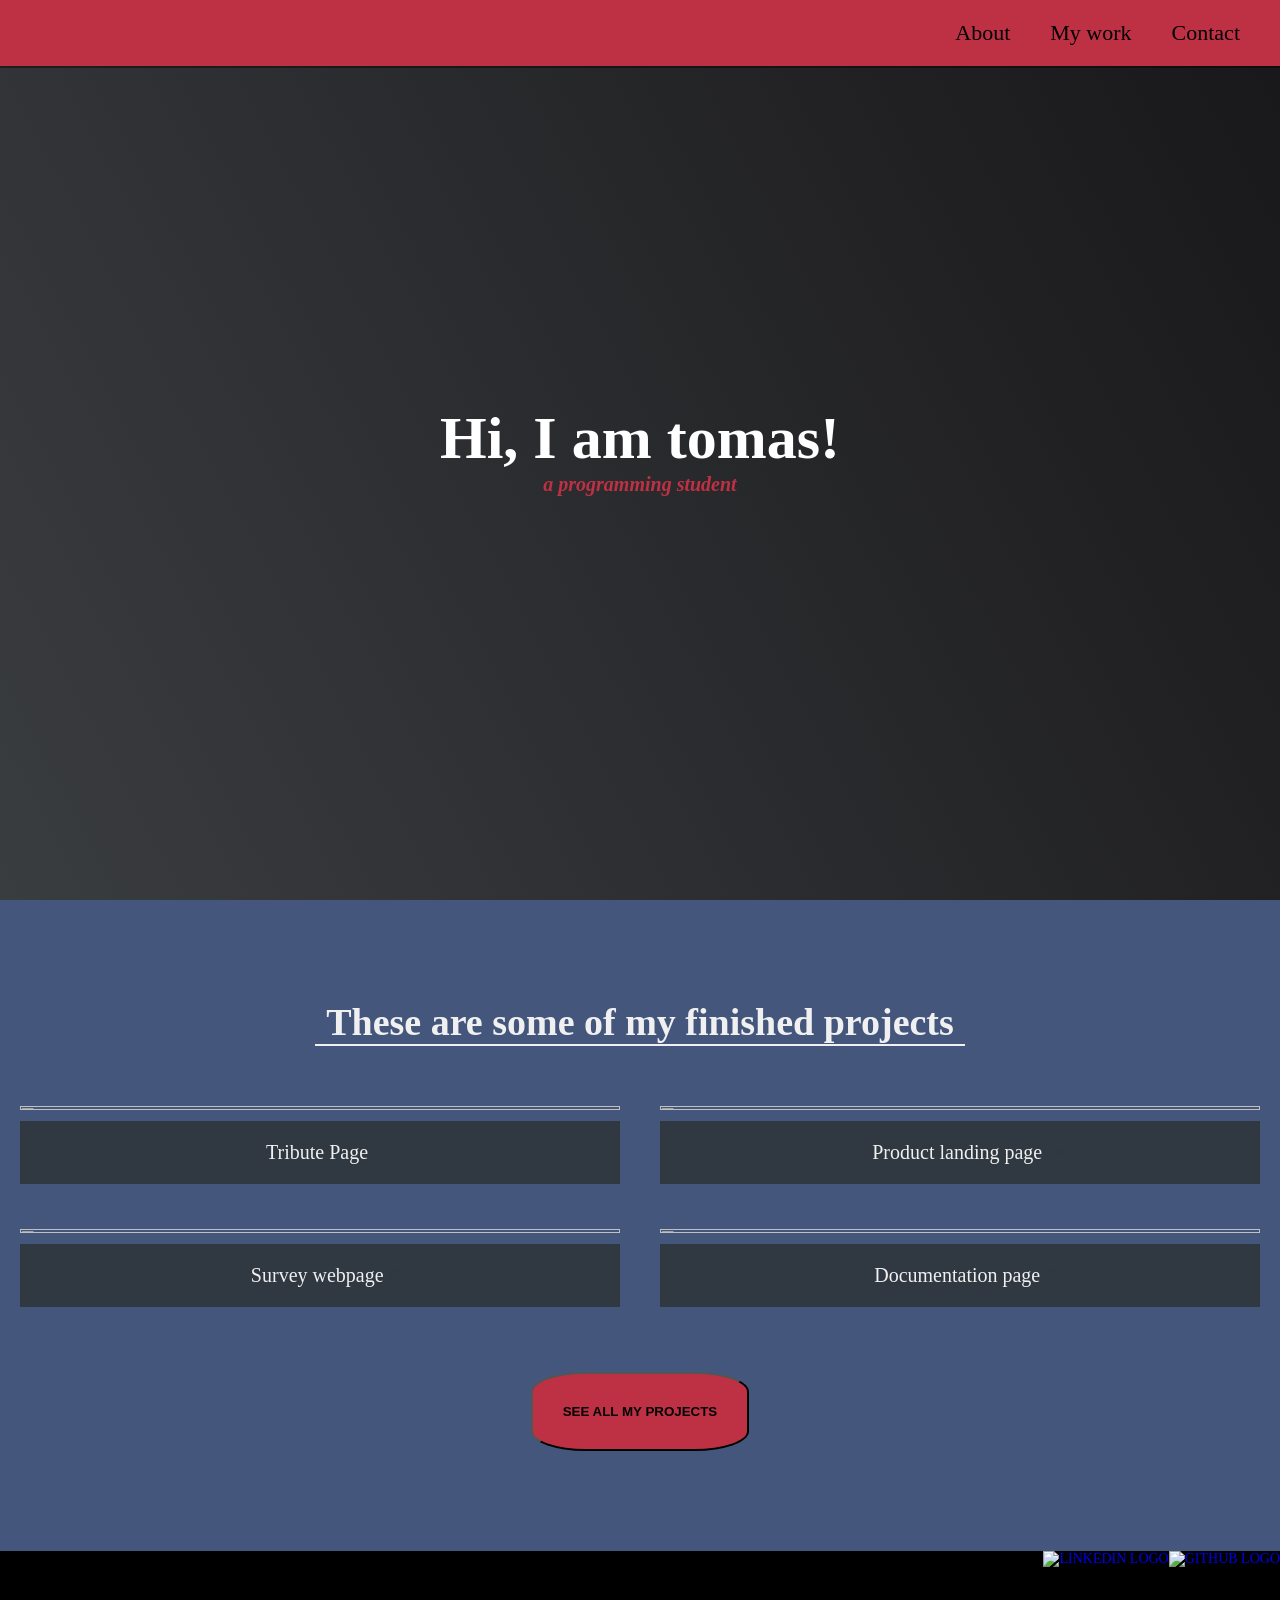
==== index.html @ 7cfb885f "Change banners" ====
<html>
  <head>
    <link rel="stylesheet" href="style.css">
  </head>
  <!-- CREATE A NAV BAR -->
  <nav id="navbar" class="nav">
    <ul class="nav-list">
      <li>
        <a href="#welcome-section">About</a>
      </li>
      <li>
        <a href="#projects">My work</a>
      </li>
      <li>
        <a href="#contact">Contact</a>
      </li>
    </ul>
  </nav>
  <!-- END OF NAV BAR -->
  <!-- WELCOME SECTION -->
    <section id="welcome-section" class="welcome-section">
        <h1>Hi, I am tomas!</h1>
        <p><strong>a programming student</strong></p>
    </section>
  <!-- END OF WELCOME SECTION -->
  <!-- START PROJECTS -->
    <section id="projects" class="projects-section">
      <h2 class="projects-section-header"> These are some of my finished projects</h2>
      <div class="projects-grid">
        <a 
           href="https://codepen.io/tomiachaval/full/mdWXjYw"
           target="_blank"
           class="project project-tile"
           >
          <img
              class="project-image"
               src="https://cnnespanol.cnn.com/wp-content/uploads/2019/09/190929230238-deportes-maradone-documental-cnne-full-169.jpg?resize=940,530"
               alt="project"
             />  
          <p class="project-title">
        <span class="code">&lt;</span>
        Tribute Page
          <span class="code">&#47;&gt;</span>
          </p>
        </a>
         <a 
           href="https://codepen.io/tomiachaval/full/ExWLBRe"
           target="_blank"
           class="project project-tile"
           >
          <img
              class="project-image"
               src="https://fiverr-res.cloudinary.com/images/t_main1,q_auto,f_auto,q_auto,f_auto/gigs2/202926169/original/befdee1770394dd46e27beec69ef9a3408b9dad3/create-high-quality-calisthenics-video-demos.jpeg"
               alt="project"
             />  
          <p class="project-title">
        <span class="code">&lt;</span>
        Product landing page
        <span class="code">&#47;&gt;</span>
          </p>
        </a>
         <a 
           href="https://codepen.io/tomiachaval/full/bGqvRYR"
           target="_blank"
           class="project project-tile"
           >
          <img
              class="project-image"
               src="https://cdn.shortpixel.ai/spai/q_lossy+ret_img+to_webp/https://mensfitnessmagazine.com.au/wp-content/uploads/2017/02/motivation.jpg"
               alt="project"
             />  
          <p class="project-title">
        <span class="code">&lt;</span>
        Survey webpage
        <span class="code">&#47;&gt;</span>
          </p>
        </a>
         <a 
           href="https://codepen.io/tomiachaval/full/VwpdQLb"
           target="_blank"
           class="project project-tile"
           >
          <img
              class="project-image"
               src="https://amandalynngeorge.com/img/techdoc.png"
               alt="project"
             />  
          <p class="project-title">
        <span class="code">&lt;</span>
        Documentation page
        <span class="code">&#47;&gt;</span>
          </p>
        </a>
      </div>  
      <a href="https://codepen.io/tomiachaval/pens/" target="_blank">
        <button type="button" id="button" class="button">
          <strong> SEE ALL MY PROJECTS </strong>
          </button>
      </a>
    </section>
  <!-- END OF PROJECTS -->
  <!-- FOOTER SECTION AND CONTACT -->
  <section class="footer">
  <footer id="contact">
    <a href="https://github.com/achaval-tomas" target="_blank" id="profile-link">
      <img src="https://pngimg.com/uploads/github/small/github_PNG43.png"
           alt="GITHUB LOGO"
           class="contact-image">
    </a>
    <a href="https://linkedin.com/in/achaval-tomas" target="_blank" id="profile-link">
      <img src="https://upload.wikimedia.org/wikipedia/commons/thumb/0/01/LinkedIn_Logo.svg/2560px-LinkedIn_Logo.svg.png"
           alt="LINKEDIN LOGO"
           class="contact-image2">
    </a>
  </footer>
    </section>
  <!-- END OF WORK -->
</html>
---- style.css ----
*{
    margin: 0px;
    padding: 0px;
  }
  :root{
    --main-white: #f0f0f0;
    --main-red: #be3144;
    --main-blue: #45567d;
    --main-gray: #303841;
  }
  @media (max-width: 75em) {
    html {
      font-size: 60%;
    }
  }
  
  @media (max-width: 61.25em) {
    html {
      font-size: 58%;
    }
  }
  
  @media (max-width: 28.75em) {
    html {
      font-size: 55%;
    }
  }
  
  html {
    scroll-behavior: smooth;
    box-sizing: border-box;
    font-size: 62.5%;
  }
  .welcome-section {
    display: flex;
    flex-direction: column;
    justify-content: center;
    align-items: center;
    width: 100%;
    height: 100vh;
    background-color: #000;
    background-image: linear-gradient(62deg, #3a3d40 0%, #181719 100%);
    font-size: 4rem;
    color: white;
  }
  
  .welcome-section > p {
    font-size: 2rem;
    font-weight: 200;
    font-style: italic;
    color: var(--main-red);
  }
  .nav {
    display: flex;
    justify-content: flex-end;
    position: fixed;
    top: 0;
    left: 0;
    width: 100%;
    background: var(--main-red);
    box-shadow: 0 2px 0 rgba(0, 0, 0, 0.4);
    z-index: 10;
  }
  
  .nav-list {
    display: flex;
    margin-right: 2rem;
    list-style-type: none;
  }
  
  @media (max-width: 28.75em) {
    .nav {
      justify-content: center;
    }
  
    .nav-list {
      margin: 0 1rem;
    }
  }
  
  .nav-list a {
    display: block;
    font-size: 2.2rem;
    padding: 2rem;
    color: black;
  }
  
  .nav-list a:hover {
    background: var(--main-blue);
    font-size: 2.3rem;
    color: var(--main-white);
    transition: color 0.25s ease-in;
  }
  
  .projects-section {
    text-align: center;
    padding: 10rem 2rem;
    background: var(--main-blue);
  }
  .projects-section-header {
    max-width: 650px;
    margin: 0 auto 6rem auto;
    border-bottom: 0.2rem solid var(--main-white);
    font-size: 3.8rem;
    color: var(--main-white);
  }
  
  @media (max-width: 28.75rem){
    .projects-section-header{
      font-size: 4rem;
    }
  }
  .projects-grid {
    display: grid;
    grid-template-columns: repeat(2, minmax(320px, 1fr));
    grid-gap: 4rem;
    width: 100%;
    max-width: 1280px;
    margin: 0 auto;
    margin-bottom: 6rem;
  }
  .project-image {
    height: calc(100% - 6.8rem);
    width: 100%;
    object-fit: cover;
  }
  @media(max-width:30.625em) {
    .projects-section{
    padding: 6rem 1rem;
  }
    .projects-grid {
      grid-template-columns: 1fr;
    }
  }
  .code {
    color: var(--main-gray);
    transition: color 0.5s ease-out;
  }
  .project:hover .code{
    color: red;
  }
  .project-title{
    font-size: 2rem;
    padding: 2rem 0.5rem;
    background-color: var(--main-gray);
    color: var(--main-white);
  }
  .button {
    background: var(--main-red);
    padding: 30px;
    border-radius: 25%;
  }
  :hover.button{
    background: var(--main-gray);
    color: var(--main-white);
    transition: color 1s ease-out;
  }
  footer {
    background-color: #000;
    height: 18vh;
    color: var(--main-white);
    text-align: end;
    font-size: 14px;
  }
  @media(min-width: 1200px){
    footer{
    height: 45vh;
  }
  }
  .footer-text {
    display: block;
    float: right;
  }
  .contact-image {
    max-width: 30%;
    display: block;
    float: right;
  }
  .contact-image2 {
    max-width: 35%;
    display: block;
    float: right;
    background-color: black;
  }
  a:link {
    text-decoration: none;
  }
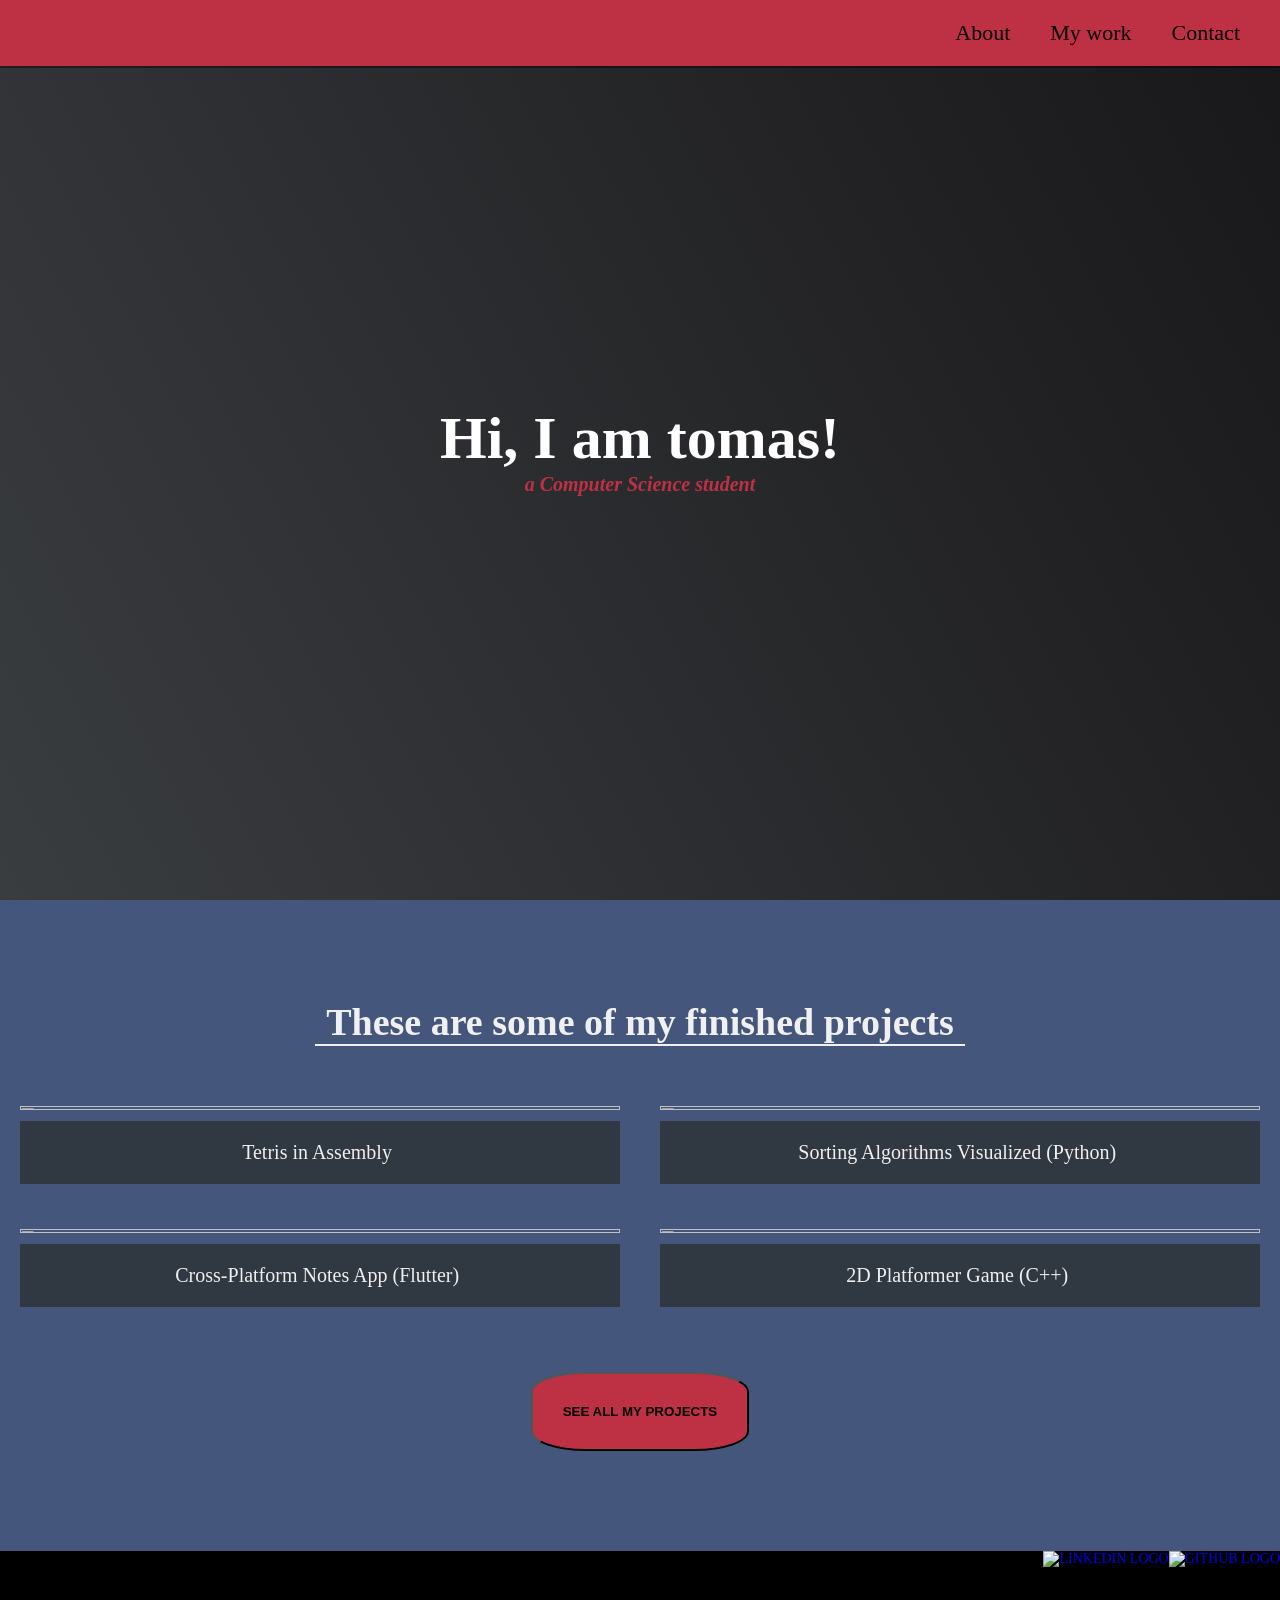
==== commit 033d6669: "Add projects" ====
--- a/index.html
+++ b/index.html
@@ -20,7 +20,7 @@
   <!-- WELCOME SECTION -->
     <section id="welcome-section" class="welcome-section">
         <h1>Hi, I am tomas!</h1>
-        <p><strong>a programming student</strong></p>
+        <p><strong>a Computer Science student</strong></p>
     </section>
   <!-- END OF WELCOME SECTION -->
   <!-- START PROJECTS -->
@@ -28,71 +28,71 @@
       <h2 class="projects-section-header"> These are some of my finished projects</h2>
       <div class="projects-grid">
         <a 
-           href="https://codepen.io/tomiachaval/full/mdWXjYw"
+           href="https://github.com/achaval-tomas/ASM-Tetris"
            target="_blank"
            class="project project-tile"
            >
           <img
               class="project-image"
-               src="https://cnnespanol.cnn.com/wp-content/uploads/2019/09/190929230238-deportes-maradone-documental-cnne-full-169.jpg?resize=940,530"
+               src="https://repository-images.githubusercontent.com/673881628/4f7d1704-1c9f-4900-80f6-31e0d9ec5da7?resize=940,530"
                alt="project"
              />  
           <p class="project-title">
         <span class="code">&lt;</span>
-        Tribute Page
+        Tetris in Assembly
           <span class="code">&#47;&gt;</span>
           </p>
         </a>
          <a 
-           href="https://codepen.io/tomiachaval/full/ExWLBRe"
+           href="https://github.com/achaval-tomas/Sorting-Algorithms-Visualizer"
            target="_blank"
            class="project project-tile"
            >
           <img
               class="project-image"
-               src="https://fiverr-res.cloudinary.com/images/t_main1,q_auto,f_auto,q_auto,f_auto/gigs2/202926169/original/befdee1770394dd46e27beec69ef9a3408b9dad3/create-high-quality-calisthenics-video-demos.jpeg"
+               src="https://repository-images.githubusercontent.com/745659072/bb66beb9-ef33-4f76-8521-fa9ee6be42be?resize=940,530"
                alt="project"
              />  
           <p class="project-title">
         <span class="code">&lt;</span>
-        Product landing page
+        Sorting Algorithms Visualized (Python)
         <span class="code">&#47;&gt;</span>
           </p>
         </a>
          <a 
-           href="https://codepen.io/tomiachaval/full/bGqvRYR"
+           href="https://github.com/achaval-tomas/Quick-Notes"
            target="_blank"
            class="project project-tile"
            >
           <img
               class="project-image"
-               src="https://cdn.shortpixel.ai/spai/q_lossy+ret_img+to_webp/https://mensfitnessmagazine.com.au/wp-content/uploads/2017/02/motivation.jpg"
+               src="https://repository-images.githubusercontent.com/732556741/1ef662ef-e099-4aba-835e-0048fd2e50bd?resize=940,530"
                alt="project"
              />  
           <p class="project-title">
         <span class="code">&lt;</span>
-        Survey webpage
+        Cross-Platform Notes App (Flutter)
         <span class="code">&#47;&gt;</span>
           </p>
         </a>
          <a 
-           href="https://codepen.io/tomiachaval/full/VwpdQLb"
+           href="https://github.com/achaval-tomas/SkyLine-Adventure"
            target="_blank"
            class="project project-tile"
            >
           <img
               class="project-image"
-               src="https://amandalynngeorge.com/img/techdoc.png"
+               src="https://repository-images.githubusercontent.com/673849008/1812c968-13c5-499d-a195-76554cbf6404?resize=940,530"
                alt="project"
              />  
           <p class="project-title">
         <span class="code">&lt;</span>
-        Documentation page
+        2D Platformer Game (C++)
         <span class="code">&#47;&gt;</span>
           </p>
         </a>
       </div>  
-      <a href="https://codepen.io/tomiachaval/pens/" target="_blank">
+      <a href="https://github.com/achaval-tomas" target="_blank">
         <button type="button" id="button" class="button">
           <strong> SEE ALL MY PROJECTS </strong>
           </button>
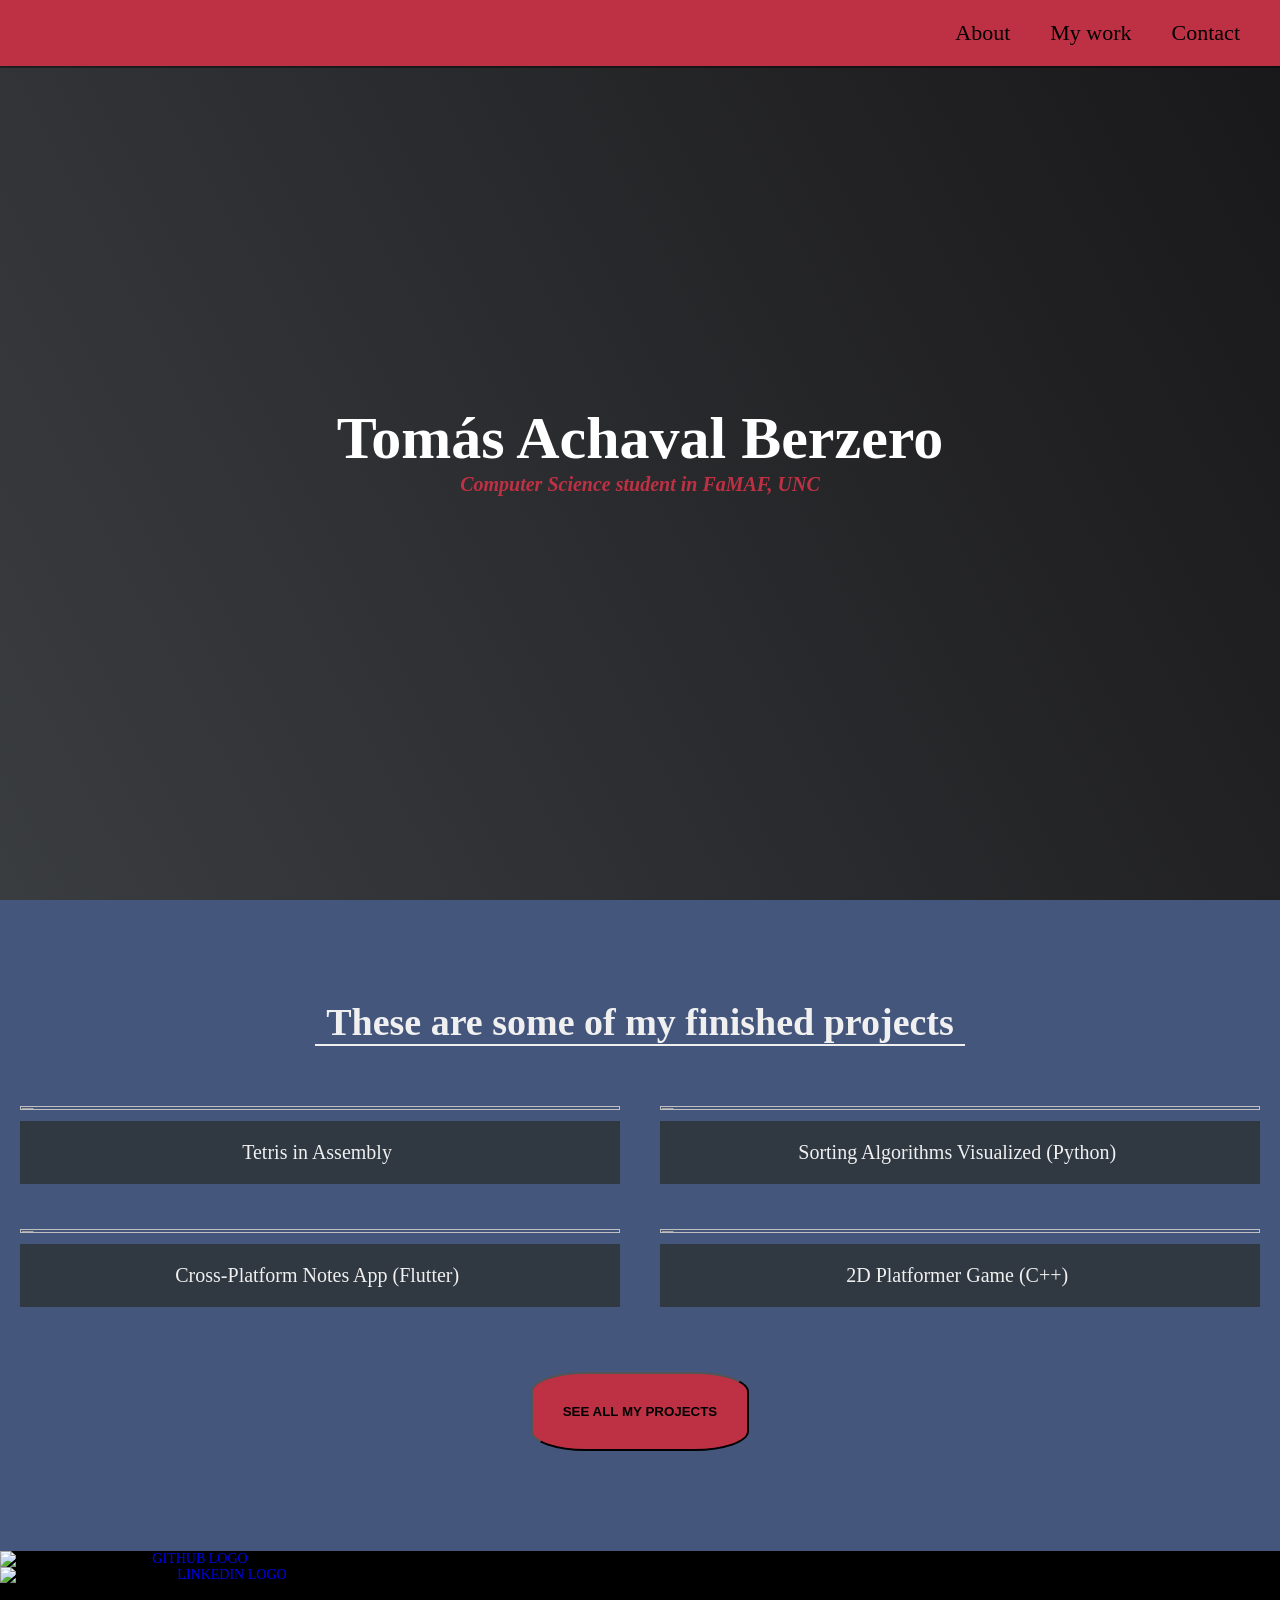
==== commit 14853038: "Change title" ====
--- a/index.html
+++ b/index.html
@@ -19,8 +19,8 @@
   <!-- END OF NAV BAR -->
   <!-- WELCOME SECTION -->
     <section id="welcome-section" class="welcome-section">
-        <h1>Hi, I am tomas!</h1>
-        <p><strong>a Computer Science student</strong></p>
+        <h1>Tomás Achaval Berzero</h1>
+        <p><strong>Computer Science student in FaMAF, UNC</strong></p>
     </section>
   <!-- END OF WELCOME SECTION -->
   <!-- START PROJECTS -->
@@ -50,7 +50,7 @@
            >
           <img
               class="project-image"
-               src="https://repository-images.githubusercontent.com/745659072/bb66beb9-ef33-4f76-8521-fa9ee6be42be?resize=940,530"
+               src="https://repository-images.githubusercontent.com/732556741/1ef662ef-e099-4aba-835e-0048fd2e50bd?resize=940,530"
                alt="project"
              />  
           <p class="project-title">
@@ -66,7 +66,7 @@
            >
           <img
               class="project-image"
-               src="https://repository-images.githubusercontent.com/732556741/1ef662ef-e099-4aba-835e-0048fd2e50bd?resize=940,530"
+               src="https://repository-images.githubusercontent.com/745659072/bb66beb9-ef33-4f76-8521-fa9ee6be42be?resize=940,530"
                alt="project"
              />  
           <p class="project-title">
--- a/style.css
+++ b/style.css
@@ -165,6 +165,7 @@
   @media(min-width: 1200px){
     footer{
     height: 45vh;
+    text-align: center;
   }
   }
   .footer-text {
@@ -174,12 +175,10 @@
   .contact-image {
     max-width: 30%;
     display: block;
-    float: right;
   }
   .contact-image2 {
     max-width: 35%;
     display: block;
-    float: right;
     background-color: black;
   }
   a:link {
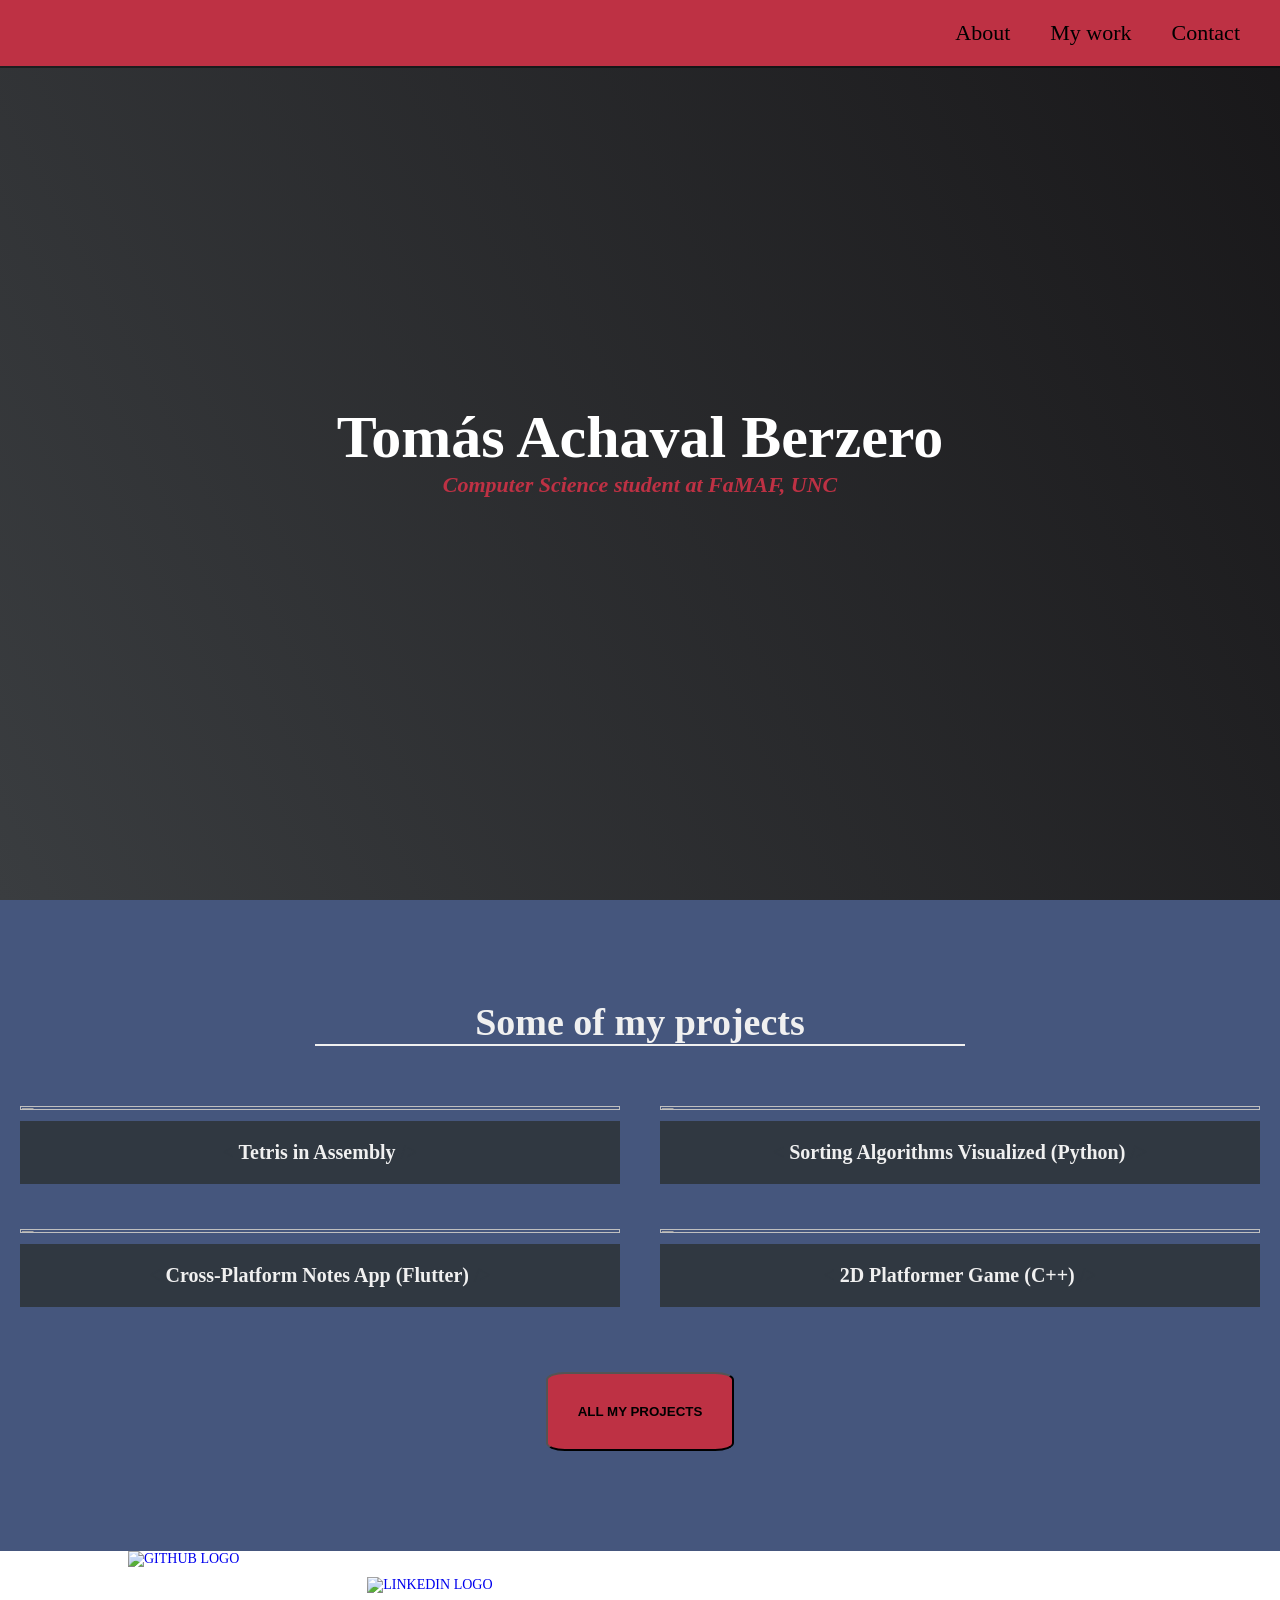
==== commit 384b8431: "Some details" ====
--- a/index.html
+++ b/index.html
@@ -20,12 +20,12 @@
   <!-- WELCOME SECTION -->
     <section id="welcome-section" class="welcome-section">
         <h1>Tomás Achaval Berzero</h1>
-        <p><strong>Computer Science student in FaMAF, UNC</strong></p>
+        <p><strong>Computer Science student at FaMAF, UNC</strong></p>
     </section>
   <!-- END OF WELCOME SECTION -->
   <!-- START PROJECTS -->
     <section id="projects" class="projects-section">
-      <h2 class="projects-section-header"> These are some of my finished projects</h2>
+      <h2 class="projects-section-header"> Some of my projects</h2>
       <div class="projects-grid">
         <a 
            href="https://github.com/achaval-tomas/ASM-Tetris"
@@ -94,7 +94,7 @@
       </div>  
       <a href="https://github.com/achaval-tomas" target="_blank">
         <button type="button" id="button" class="button">
-          <strong> SEE ALL MY PROJECTS </strong>
+          <strong> ALL MY PROJECTS </strong>
           </button>
       </a>
     </section>
@@ -102,16 +102,18 @@
   <!-- FOOTER SECTION AND CONTACT -->
   <section class="footer">
   <footer id="contact">
-    <a href="https://github.com/achaval-tomas" target="_blank" id="profile-link">
-      <img src="https://pngimg.com/uploads/github/small/github_PNG43.png"
-           alt="GITHUB LOGO"
-           class="contact-image">
-    </a>
-    <a href="https://linkedin.com/in/achaval-tomas" target="_blank" id="profile-link">
-      <img src="https://upload.wikimedia.org/wikipedia/commons/thumb/0/01/LinkedIn_Logo.svg/2560px-LinkedIn_Logo.svg.png"
-           alt="LINKEDIN LOGO"
-           class="contact-image2">
-    </a>
+    <div class="footer-div">
+      <a href="https://github.com/achaval-tomas" target="_blank" id="profile-link">
+        <img src="https://miro.medium.com/v2/resize:fit:820/1*TED4KCpZQSN870Zsmi4Fvw.png?resize=100,50"
+            alt="GITHUB LOGO"
+            class="contact-image">
+      </a>
+      <a href="https://linkedin.com/in/achaval-tomas" target="_blank" id="profile-link">
+        <img src="https://upload.wikimedia.org/wikipedia/commons/thumb/0/01/LinkedIn_Logo.svg/2560px-LinkedIn_Logo.svg.png?resize=100,50"
+            alt="LINKEDIN LOGO"
+            class="contact-image2">
+      </a>
+    </div>
   </footer>
     </section>
   <!-- END OF WORK -->
--- a/style.css
+++ b/style.css
@@ -45,7 +45,7 @@
   }
   
   .welcome-section > p {
-    font-size: 2rem;
+    font-size: 2.2rem;
     font-weight: 200;
     font-style: italic;
     color: var(--main-red);
@@ -141,6 +141,7 @@
   }
   .project-title{
     font-size: 2rem;
+    font-weight: bolder;
     padding: 2rem 0.5rem;
     background-color: var(--main-gray);
     color: var(--main-white);
@@ -148,7 +149,7 @@
   .button {
     background: var(--main-red);
     padding: 30px;
-    border-radius: 25%;
+    border-radius: 10%;
   }
   :hover.button{
     background: var(--main-gray);
@@ -156,7 +157,7 @@
     transition: color 1s ease-out;
   }
   footer {
-    background-color: #000;
+    background-color: #FFF;
     height: 18vh;
     color: var(--main-white);
     text-align: end;
@@ -168,18 +169,26 @@
     text-align: center;
   }
   }
+  .footer-div {
+    display: block;
+    align-items: center;
+    align-content: center;
+  }
   .footer-text {
     display: block;
-    float: right;
   }
   .contact-image {
     max-width: 30%;
     display: block;
+    float: left;
+    padding-left: 10%;
   }
   .contact-image2 {
-    max-width: 35%;
+    max-width: 30%;
     display: block;
-    background-color: black;
+    float: left;
+    padding-left: 10%;
+    padding-top: 2%;
   }
   a:link {
     text-decoration: none;
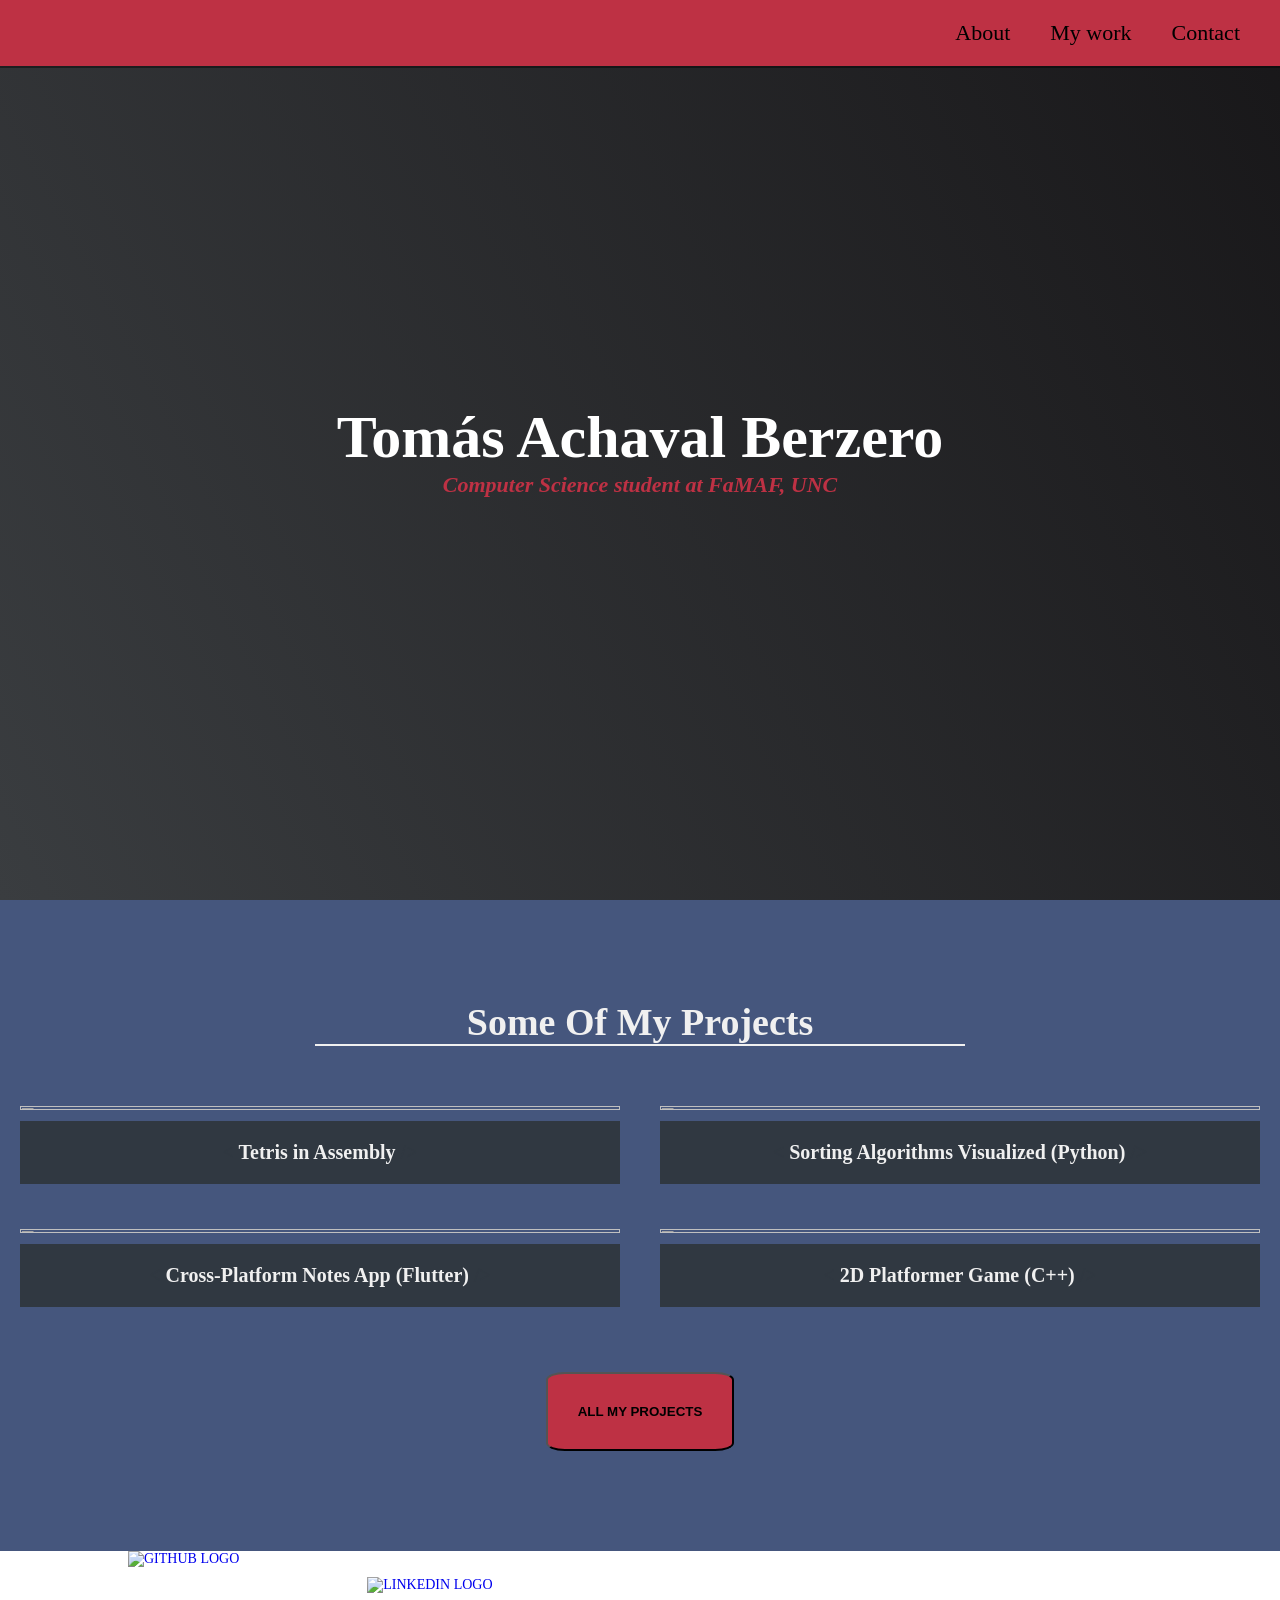
==== commit 9e694a07: "Style x3" ====
--- a/index.html
+++ b/index.html
@@ -25,7 +25,7 @@
   <!-- END OF WELCOME SECTION -->
   <!-- START PROJECTS -->
     <section id="projects" class="projects-section">
-      <h2 class="projects-section-header"> Some of my projects</h2>
+      <h2 class="projects-section-header"> Some Of My Projects</h2>
       <div class="projects-grid">
         <a 
            href="https://github.com/achaval-tomas/ASM-Tetris"
--- a/style.css
+++ b/style.css
@@ -184,6 +184,7 @@
     padding-left: 10%;
   }
   .contact-image2 {
+    background-color: #FFF;
     max-width: 30%;
     display: block;
     float: left;
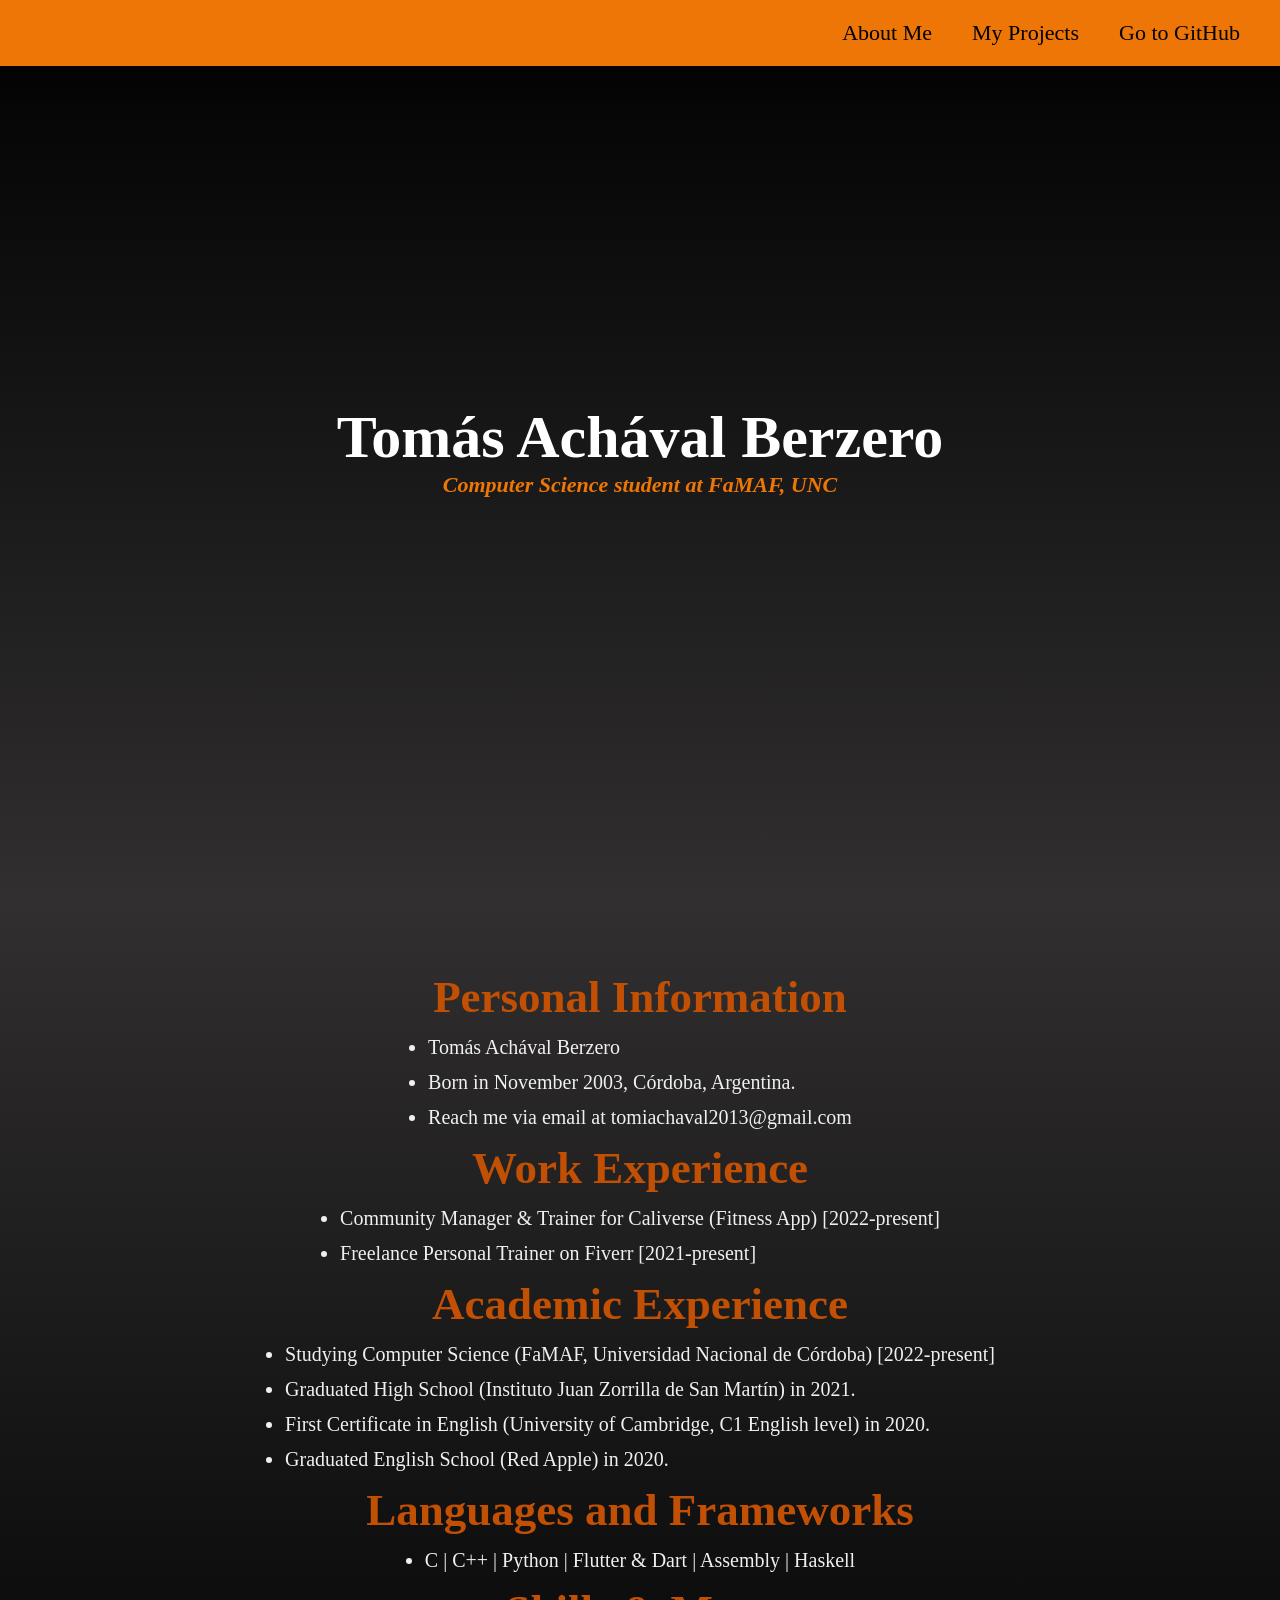
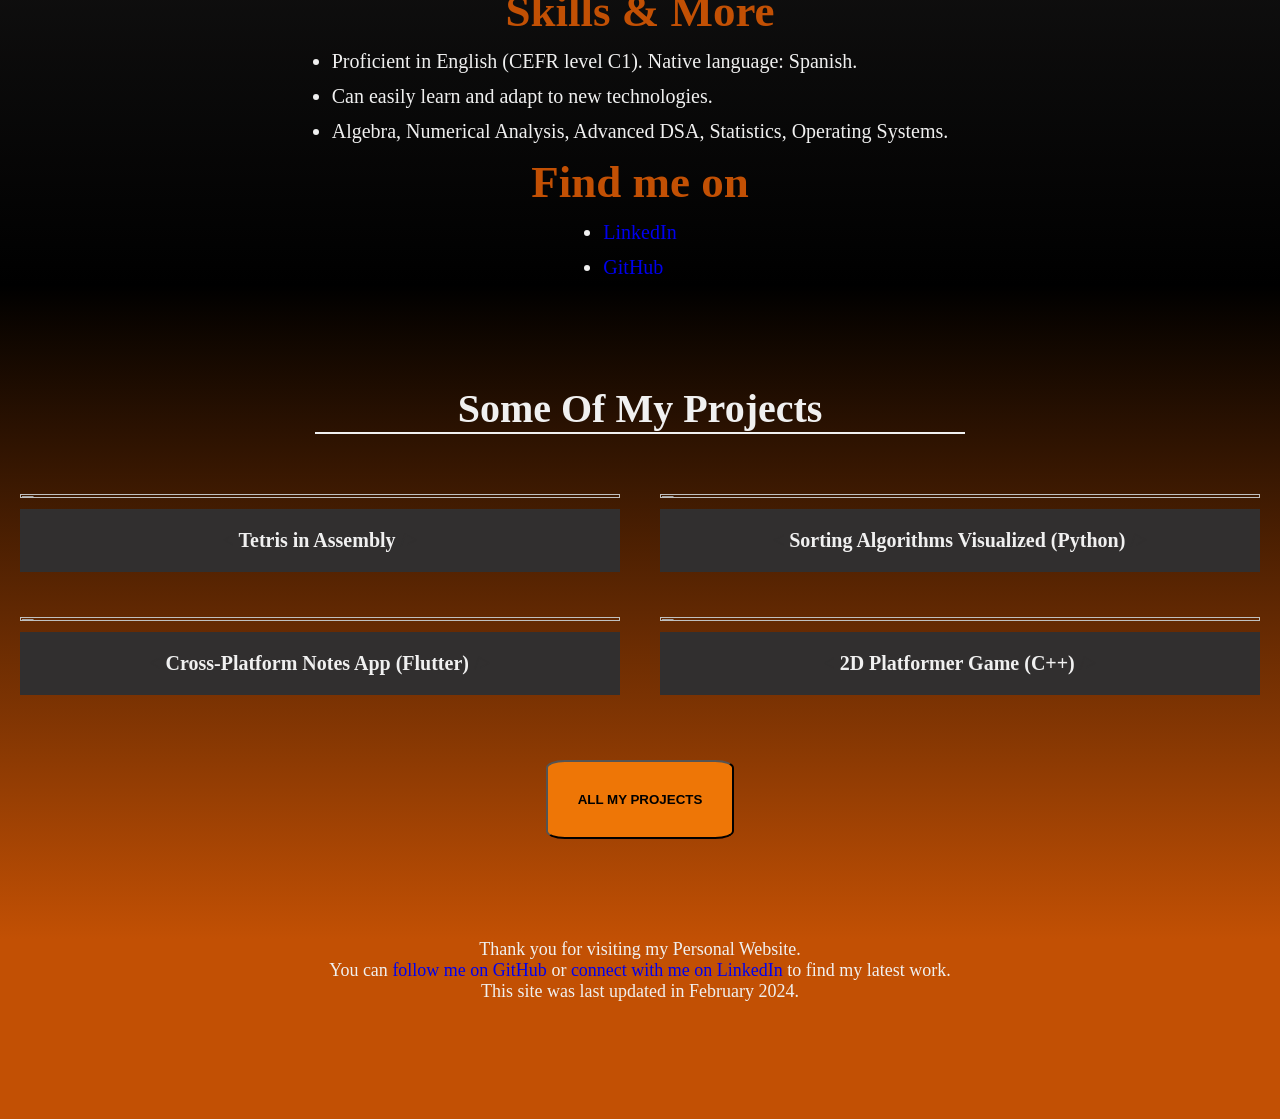
==== commit 8e9b1d13: "Tons of work on the website" ====
--- a/index.html
+++ b/index.html
@@ -6,26 +6,70 @@
   <nav id="navbar" class="nav">
     <ul class="nav-list">
       <li>
-        <a href="#welcome-section">About</a>
+        <a href="#about-me-section">About Me</a>
       </li>
       <li>
-        <a href="#projects">My work</a>
+        <a href="#projects">My Projects</a>
       </li>
       <li>
-        <a href="#contact">Contact</a>
+        <a href="https://github.com/achaval-tomas">Go to GitHub</a>
       </li>
     </ul>
   </nav>
   <!-- END OF NAV BAR -->
   <!-- WELCOME SECTION -->
     <section id="welcome-section" class="welcome-section">
-        <h1>Tomás Achaval Berzero</h1>
+        <h1>Tomás Achával Berzero</h1>
         <p><strong>Computer Science student at FaMAF, UNC</strong></p>
     </section>
   <!-- END OF WELCOME SECTION -->
+
+  <!-- START OF ABOUT ME SECTION  -->
+    <section id="about-me-section" class="about-me-section">
+      <h2>Personal Information</h2>
+      <ul>
+          <li>Tomás Achával Berzero</li>
+          <li>Born in November 2003, Córdoba, Argentina.</li>
+          <li>Reach me via email at tomiachaval2013@gmail.com</li>
+      </ul>
+
+      <h2>Work Experience</h2>
+      <ul>
+          <li>Community Manager & Trainer for Caliverse (Fitness App) [2022-present]</li>
+          <li>Freelance Personal Trainer on Fiverr [2021-present]</li>
+      </ul>
+
+      <h2>Academic Experience</h2>
+      <ul>
+          <li>Studying Computer Science (FaMAF, Universidad Nacional de Córdoba) [2022-present]</li>
+          <li>Graduated High School (Instituto Juan Zorrilla de San Martín) in 2021.</li>
+          <li>First Certificate in English (University of Cambridge, C1 English level) in 2020.</li>
+          <li>Graduated English School (Red Apple) in 2020.</li>
+      </ul>
+
+      <h2>Languages and Frameworks</h2>
+      <ul>
+          <li>C | C++ | Python | Flutter & Dart | Assembly | Haskell</li>
+      </ul>
+
+      <h2>Skills & More</h2>
+      <ul>
+          <li>Proficient in English (CEFR level C1). Native language: Spanish.</li>
+          <li>Can easily learn and adapt to new technologies.</li>
+          <li>Algebra, Numerical Analysis, Advanced DSA, Statistics, Operating Systems.</li>
+      </ul>
+
+      <h2>Find me on</h2>
+      <ul>
+          <li><a href="https://linkedin.com/in/achaval-tomas">LinkedIn</a></li>
+          <li><a href="https://github.com/achaval-tomas">GitHub</a></li>
+      </ul>
+    </section>
+  <!-- END OF ABOUT ME SECTION  -->
+    
   <!-- START PROJECTS -->
     <section id="projects" class="projects-section">
-      <h2 class="projects-section-header"> Some Of My Projects</h2>
+      <h1 class="projects-section-header"> Some Of My Projects</h1>
       <div class="projects-grid">
         <a 
            href="https://github.com/achaval-tomas/ASM-Tetris"
@@ -103,15 +147,16 @@
   <section class="footer">
   <footer id="contact">
     <div class="footer-div">
-      <a href="https://github.com/achaval-tomas" target="_blank" id="profile-link">
-        <img src="https://miro.medium.com/v2/resize:fit:820/1*TED4KCpZQSN870Zsmi4Fvw.png?resize=100,50"
-            alt="GITHUB LOGO"
-            class="contact-image">
-      </a>
-      <a href="https://linkedin.com/in/achaval-tomas" target="_blank" id="profile-link">
-        <img src="https://upload.wikimedia.org/wikipedia/commons/thumb/0/01/LinkedIn_Logo.svg/2560px-LinkedIn_Logo.svg.png?resize=100,50"
-            alt="LINKEDIN LOGO"
-            class="contact-image2">
+      <a>
+        Thank you for visiting my Personal Website.
+        <br>
+        You can
+        <a href="https://github.com/achaval-tomas" target="_blank" id="profile-link">follow me on GitHub</a>
+        or
+        <a href="https://linkedin.com/in/achaval-tomas" target="_blank" id="profile-link">connect with me on LinkedIn</a>
+        to find my latest work.
+        <br>
+        This site was last updated in February 2024.
       </a>
     </div>
   </footer>
--- a/style.css
+++ b/style.css
@@ -4,9 +4,10 @@
   }
   :root{
     --main-white: #f0f0f0;
-    --main-red: #be3144;
-    --main-blue: #45567d;
-    --main-gray: #303841;
+    --main-orange: #ee7606;
+    --main-orange-dark: #c25004;
+    --main-blue: #00267c;
+    --main-gray: #312f2f;
   }
   @media (max-width: 75em) {
     html {
@@ -39,8 +40,9 @@
     width: 100%;
     height: 100vh;
     background-color: #000;
-    background-image: linear-gradient(62deg, #3a3d40 0%, #181719 100%);
+    background-image: linear-gradient(180deg, black 0%, var(--main-gray) 100%);
     font-size: 4rem;
+    text-align: center;
     color: white;
   }
   
@@ -48,8 +50,44 @@
     font-size: 2.2rem;
     font-weight: 200;
     font-style: italic;
-    color: var(--main-red);
-  }
+    color: var(--main-orange);
+  }
+
+  .about-me-section {
+    display: flex;
+    flex-direction: column;
+    justify-content: left;
+    align-items: center;
+    text-align: left;
+    flex-direction: column;
+    padding-top: 5%;
+    width: 100%;
+    height: auto;
+    background-color: #000;
+    background-image: linear-gradient(180deg, var(--main-gray) 0%, black 100%);
+    font-size: 3rem;
+    line-height: 220%;
+    color: var(--main-orange-dark);
+  }
+  .about-me-section > a {
+    color: var(--main-white);
+    font-weight: bold;
+  }.about-me-section a:hover {
+    text-decoration: underline;
+    color: var(--main-orange-dark);
+  }.about-me-section a:visited {
+    text-decoration: underline;
+    color: var(--main-white);
+  }
+
+  .about-me-section > ul {
+    font-size: 2rem;
+    font-weight: 200;
+    font-style: normal;
+    line-height: 175%;
+    color: var(--main-white);
+  }
+
   .nav {
     display: flex;
     justify-content: flex-end;
@@ -57,8 +95,7 @@
     top: 0;
     left: 0;
     width: 100%;
-    background: var(--main-red);
-    box-shadow: 0 2px 0 rgba(0, 0, 0, 0.4);
+    background: var(--main-orange);
     z-index: 10;
   }
   
@@ -86,7 +123,7 @@
   }
   
   .nav-list a:hover {
-    background: var(--main-blue);
+    background: var(--main-gray);
     font-size: 2.3rem;
     color: var(--main-white);
     transition: color 0.25s ease-in;
@@ -95,13 +132,13 @@
   .projects-section {
     text-align: center;
     padding: 10rem 2rem;
-    background: var(--main-blue);
+    background-image: linear-gradient(180deg, black 0%, var(--main-orange-dark) 100%);
   }
   .projects-section-header {
     max-width: 650px;
     margin: 0 auto 6rem auto;
     border-bottom: 0.2rem solid var(--main-white);
-    font-size: 3.8rem;
+    font-size: 4rem;
     color: var(--main-white);
   }
   
@@ -137,7 +174,7 @@
     transition: color 0.5s ease-out;
   }
   .project:hover .code{
-    color: red;
+    color: var(--main-orange);
   }
   .project-title{
     font-size: 2rem;
@@ -147,7 +184,7 @@
     color: var(--main-white);
   }
   .button {
-    background: var(--main-red);
+    background: var(--main-orange);
     padding: 30px;
     border-radius: 10%;
   }
@@ -157,40 +194,33 @@
     transition: color 1s ease-out;
   }
   footer {
-    background-color: #FFF;
     height: 18vh;
     color: var(--main-white);
     text-align: end;
     font-size: 14px;
+    background-color: var(--main-orange-dark);
   }
   @media(min-width: 1200px){
     footer{
-    height: 45vh;
-    text-align: center;
+    height: 20vh;
+    text-align: center;
+    background-color: var(--main-orange-dark);
   }
   }
   .footer-div {
     display: block;
+    text-align: center;
+    font-size: large;
     align-items: center;
     align-content: center;
   }
-  .footer-text {
-    display: block;
-  }
-  .contact-image {
-    max-width: 30%;
-    display: block;
-    float: left;
-    padding-left: 10%;
-  }
-  .contact-image2 {
-    background-color: #FFF;
-    max-width: 30%;
-    display: block;
-    float: left;
-    padding-left: 10%;
-    padding-top: 2%;
+  #profile-link:visited{
+    color: var(--main-white);
+  }
+  #profile-link:hover{
+    color: black;
+    font-weight: bolder;
   }
   a:link {
     text-decoration: none;
-  }+  }
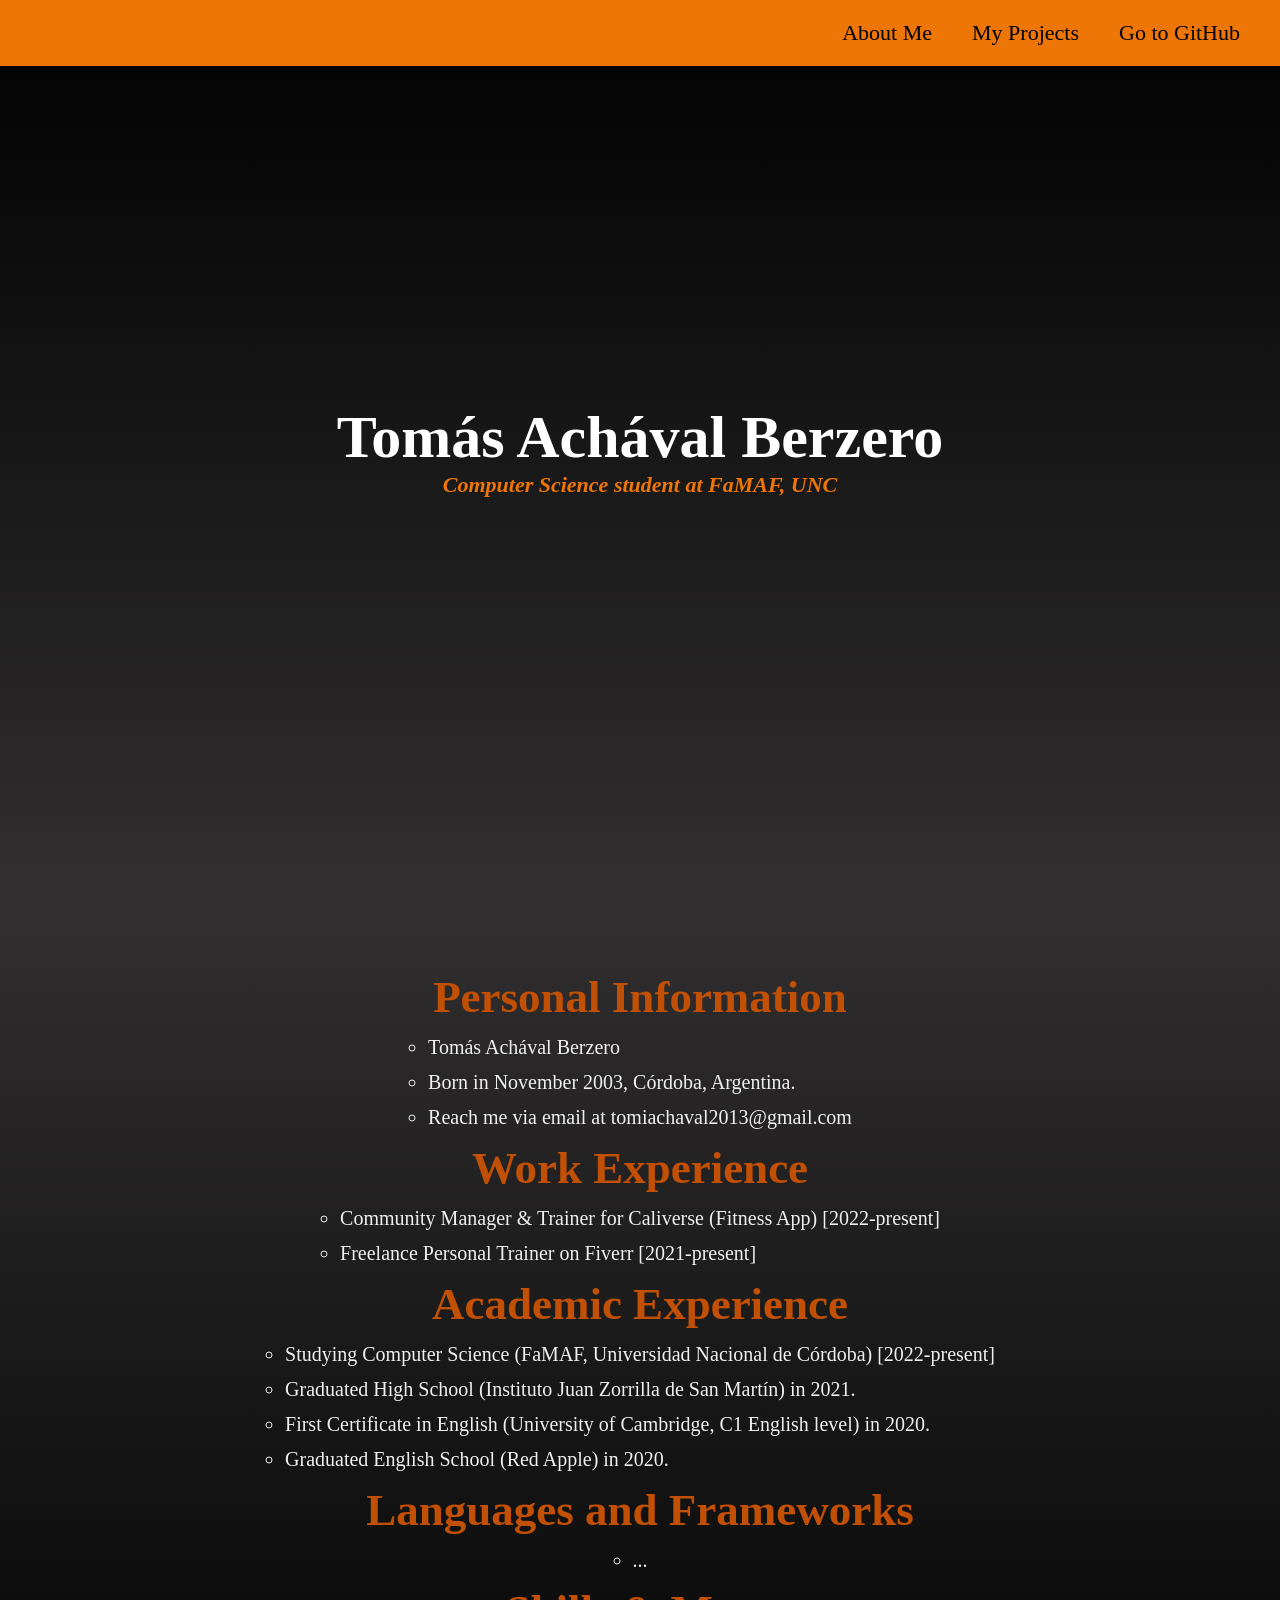
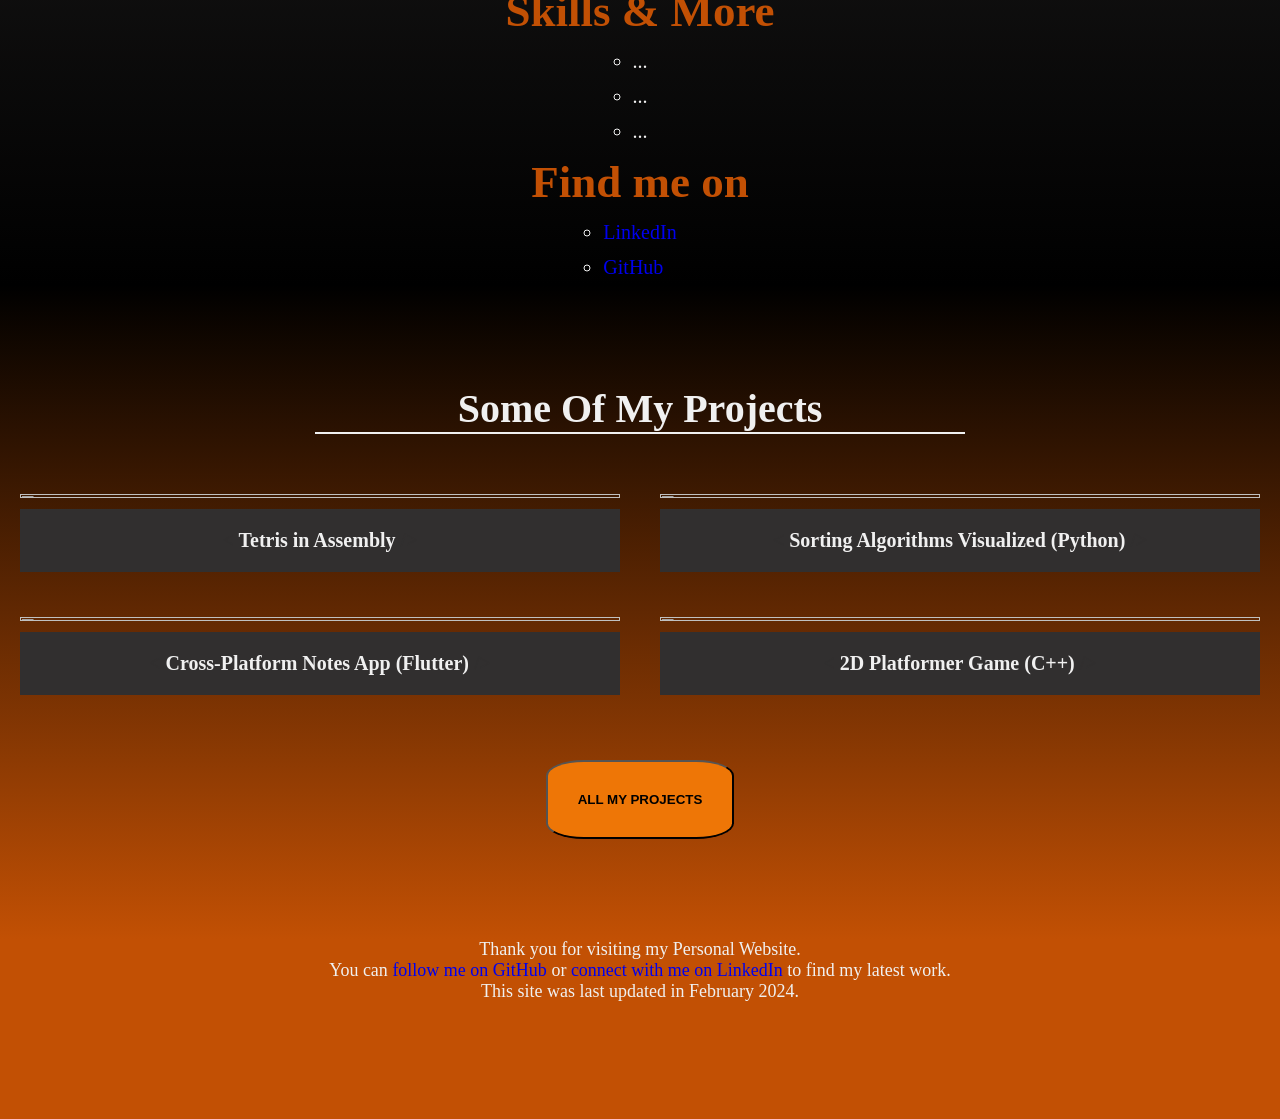
==== commit c4932988: "Update index.html" ====
--- a/index.html
+++ b/index.html
@@ -49,14 +49,14 @@
 
       <h2>Languages and Frameworks</h2>
       <ul>
-          <li>C | C++ | Python | Flutter & Dart | Assembly | Haskell</li>
+          <li>...</li>
       </ul>
 
       <h2>Skills & More</h2>
       <ul>
-          <li>Proficient in English (CEFR level C1). Native language: Spanish.</li>
-          <li>Can easily learn and adapt to new technologies.</li>
-          <li>Algebra, Numerical Analysis, Advanced DSA, Statistics, Operating Systems.</li>
+          <li>...</li>
+          <li>...</li>
+          <li>...</li>
       </ul>
 
       <h2>Find me on</h2>
@@ -162,4 +162,4 @@
   </footer>
     </section>
   <!-- END OF WORK -->
-</html>+</html>
--- a/style.css
+++ b/style.css
@@ -81,6 +81,7 @@
   }
 
   .about-me-section > ul {
+    list-style-type:circle;
     font-size: 2rem;
     font-weight: 200;
     font-style: normal;
@@ -171,7 +172,7 @@
   }
   .code {
     color: var(--main-gray);
-    transition: color 0.5s ease-out;
+    transition: color 0.3s ease-out;
   }
   .project:hover .code{
     color: var(--main-orange);
@@ -186,12 +187,12 @@
   .button {
     background: var(--main-orange);
     padding: 30px;
-    border-radius: 10%;
+    border-radius: 20%;
   }
   :hover.button{
     background: var(--main-gray);
     color: var(--main-white);
-    transition: color 1s ease-out;
+    transition: color 0.5s ease-out;
   }
   footer {
     height: 18vh;
